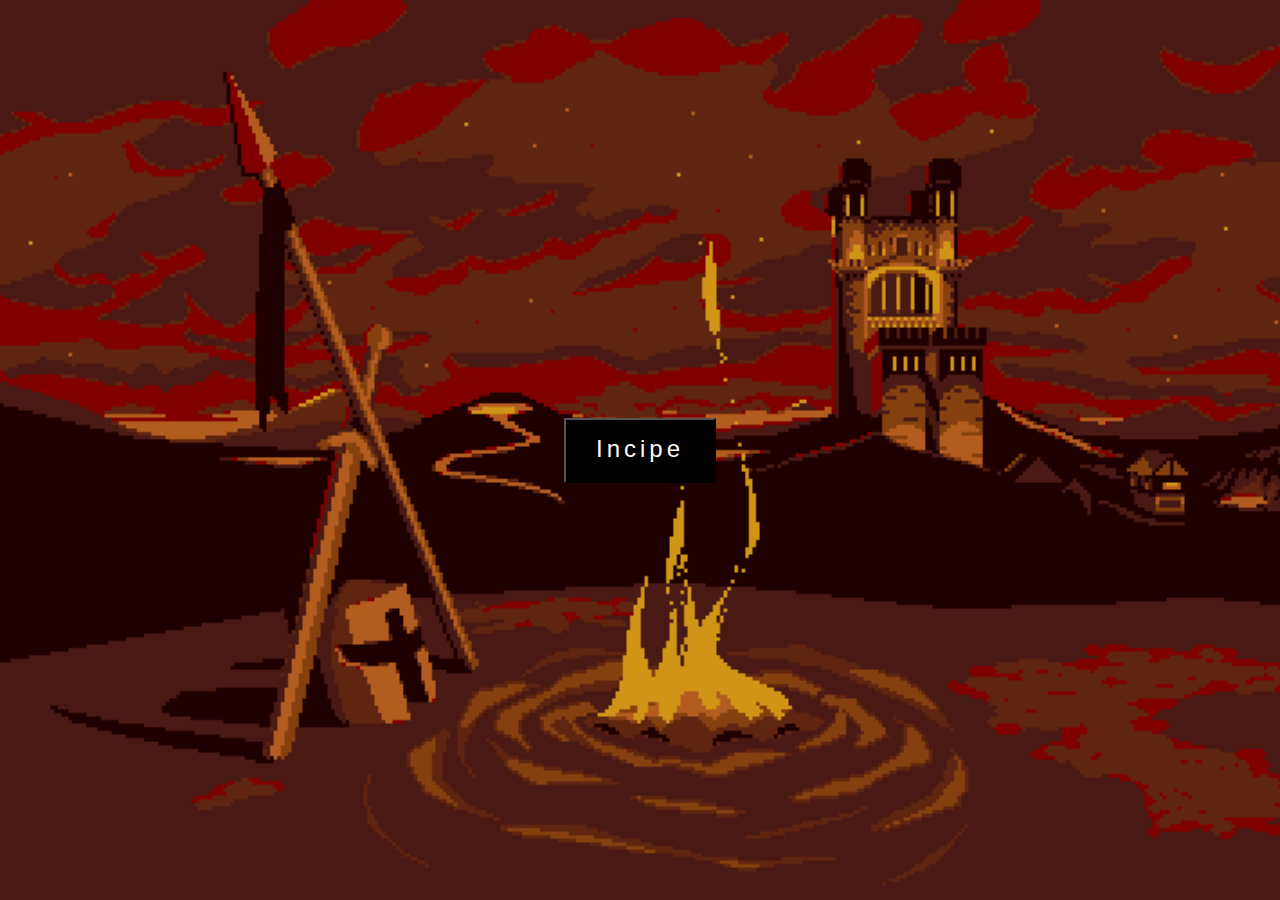
==== inicio.html @ 94d8dcd9 "3" ====
<!DOCTYPE html>
<html lang="es">
  <head>
    <meta charset="UTF-8" />
    <meta
      name="viewport"
      content="width=device-width, user-scalable=no, initial-scale=1.0, maximum-scale=1.0, minimum-scale=1.0"/>
    <title>Botón de Luz de Neón con CSS</title>
    <link rel="stylesheet" href="styleinicio.css" />
    <script src="ini.js"></script>
  </head>
  <body onclick="PlayAudio()">
    <audio id="musica1" autoplay >
        <source src="Divina Comedia de Dante Alighieri.mp3" type="audio/mpeg">
        <source src="Divina Comedia de Dante Alighieri.ogg" type="audio/ogg">
        <source src="Divina Comedia de Dante Alighieri.wav" type="audio/wav">
        Tu navegador no es compatible con el audio, una disculpa
    </audio>
    <button class="btn-neon2" type="button" onclick="redireccion()">
      <a href="#" class="btn-neon">
        <span id="span1"></span>
        <span id="span2"></span>
        <span id="span3"></span>
        <span id="span4"></span>
        Incipe
      </a>
    </button>
  </body>
</html>
---- styleinicio.css ----
body{
    margin: 0;
    padding: 0;
    display: flex;
    justify-content: center;
    align-items: center;
    height: 100vh;
    background-image: url("fuego.gif");
    background-size: cover;
    background-repeat: no-repeat;
    font-family:consolas;
    background-color: rgb(0, 0, 0);
}
.btn-neon{
    position: relative;
    display: inline-block;
    padding: 15px 30px;
    color: #fff8f8;
    letter-spacing: 4px;
    text-decoration: none;
    font-size: 24px;
    overflow: hidden;
    transition: 0.2s;
    background-color: #000;  
}
.btn-neon2{
    margin: 0%;
    padding: 0%;
    background-color: #000;
}
.btn-neon:hover{
    background: #db2828;
    box-shadow: 0 0 10px #db2828, 0 0 40px #db2828, 0 0 80px #db2828;
    transition-delay: 1s;
 }
.btn-neon span{
    position: absolute;
    display: block;
}
#span1{
    top: 0;
    left: -100%;
    width: 100%;
    height: 2px;
    background: linear-gradient(90deg, transparent,#c74545);
 }
 .btn-neon:hover #span1{
    left: 100%;
    transition: 1s;
}
 #span3{
    bottom: 0;
    right: -100%;
    width: 100%;
    height: 2px;
    background: linear-gradient(270deg, transparent,#c74545);
}
 .btn-neon:hover #span3{
    right: 100%;
    transition: 1s;
    transition-delay: 0.5s;
}
#span2{
    top: -100%;
    right: 0;
    width: 2px;
    height: 100%;
    background: linear-gradient(180deg,transparent,#c74545);
}
.btn-neon:hover #span2{
    top: 100%;
    transition: 1s;
    transition-delay: 0.25s;
}
#span4{
    bottom: -100%;
    left: 0;
    width: 2px;
    height: 100%;
    background: linear-gradient(360deg,transparent,#c74545);
}
.btn-neon:hover #span4{
    bottom: 100%;
    transition: 1s;
    transition-delay: 0.75s;
}
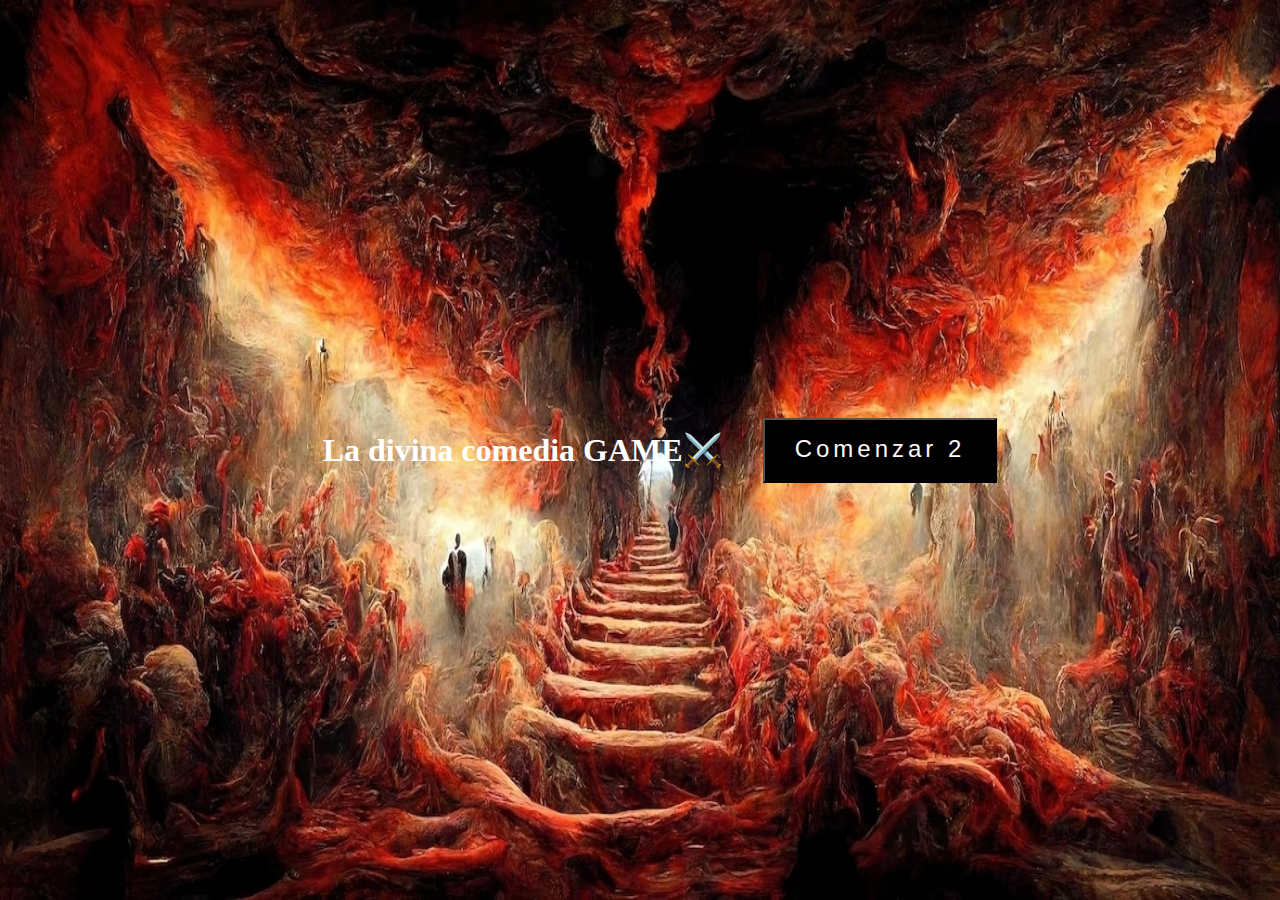
==== commit 96d898ba: "Merge branch 'main' of https://github.com/FrancoCapelo29/L.D.C---GAME" ====
--- a/inicio.html
+++ b/inicio.html
@@ -1,28 +1,29 @@
 <!DOCTYPE html>
-<html lang="es">
-  <head>
-    <meta charset="UTF-8" />
-    <meta
-      name="viewport"
-      content="width=device-width, user-scalable=no, initial-scale=1.0, maximum-scale=1.0, minimum-scale=1.0"/>
-    <title>Botón de Luz de Neón con CSS</title>
-    <link rel="stylesheet" href="styleinicio.css" />
+<html lang="en">
+<head>
+  <meta charset="UTF-8">
+  <meta name="viewport" content="width=device-width, initial-scale=1.0">
+    <title>L.C.D-GAME⚔️</title>
+  <link rel="stylesheet" href="inicio.css">
     <script src="ini.js"></script>
   </head>
   <body onclick="PlayAudio()">
+    <h1 class="title">La divina comedia GAME⚔️</h1>
+    <!--audio-->
     <audio id="musica1" autoplay >
-        <source src="Divina Comedia de Dante Alighieri.mp3" type="audio/mpeg">
-        <source src="Divina Comedia de Dante Alighieri.ogg" type="audio/ogg">
-        <source src="Divina Comedia de Dante Alighieri.wav" type="audio/wav">
+        <source src="musica/Divina Comedia de Dante Alighieri.mp3" type="audio/mpeg">
+        <source src="musica/Divina Comedia de Dante Alighieri.ogg" type="audio/ogg">
+        <source src="musica/Divina Comedia de Dante Alighieri.wav" type="audio/wav">
         Tu navegador no es compatible con el audio, una disculpa
     </audio>
+    <!--button-->
     <button class="btn-neon2" type="button" onclick="redireccion()">
       <a href="#" class="btn-neon">
         <span id="span1"></span>
         <span id="span2"></span>
         <span id="span3"></span>
         <span id="span4"></span>
-        Incipe
+        Comenzar 2
       </a>
     </button>
   </body>
--- a/inicio.css
+++ b/inicio.css
@@ -0,0 +1,96 @@
+body{
+    margin: 0;
+    padding: 0;
+    display: flex;
+    justify-content: center;
+    align-items: center;
+    height: 100vh;
+    background-image: url("imagenes/Inicio.jpeg");
+    background-size: 100% 100%;
+    background-attachment: fixed;
+    font-family:consolas;
+    background-color: rgb(0, 0, 0);
+}
+
+.title{
+    color: #fff;
+    display:flex;
+    justify-content: space-evenly;
+    align-items: start;
+    margin: 0 20px;
+    padding: 0 20px;
+}
+.btn-neon{
+    position: relative;
+    display: inline-block;
+    padding: 15px 30px;
+    color: #fff8f8;
+    letter-spacing: 4px;
+    text-decoration: none;
+    font-size: 24px;
+    overflow: hidden;
+    transition: 0.2s;
+    background-color: #000;  
+}
+.btn-neon2{
+    margin: 0%;
+    padding: 0%;
+    background-color: #000;
+}
+.btn-neon:hover{
+    background: #db2828;
+    box-shadow: 0 0 10px #db2828, 0 0 40px #db2828, 0 0 80px #db2828;
+    transition-delay: 1s;
+ }
+.btn-neon span{
+    position: absolute;
+    display: block;
+}
+#span1{
+    top: 0;
+    left: -100%;
+    width: 100%;
+    height: 2px;
+    background: linear-gradient(90deg, transparent,#c74545);
+ }
+ .btn-neon:hover #span1{
+    left: 100%;
+    transition: 1s;
+}
+ #span3{
+    bottom: 0;
+    right: -100%;
+    width: 100%;
+    height: 2px;
+    background: linear-gradient(270deg, transparent,#c74545);
+}
+ .btn-neon:hover #span3{
+    right: 100%;
+    transition: 1s;
+    transition-delay: 0.5s;
+}
+#span2{
+    top: -100%;
+    right: 0;
+    width: 2px;
+    height: 100%;
+    background: linear-gradient(180deg,transparent,#c74545);
+}
+.btn-neon:hover #span2{
+    top: 100%;
+    transition: 1s;
+    transition-delay: 0.25s;
+}
+#span4{
+    bottom: -100%;
+    left: 0;
+    width: 2px;
+    height: 100%;
+    background: linear-gradient(360deg,transparent,#c74545);
+}
+.btn-neon:hover #span4{
+    bottom: 100%;
+    transition: 1s;
+    transition-delay: 0.75s;
+}
+
